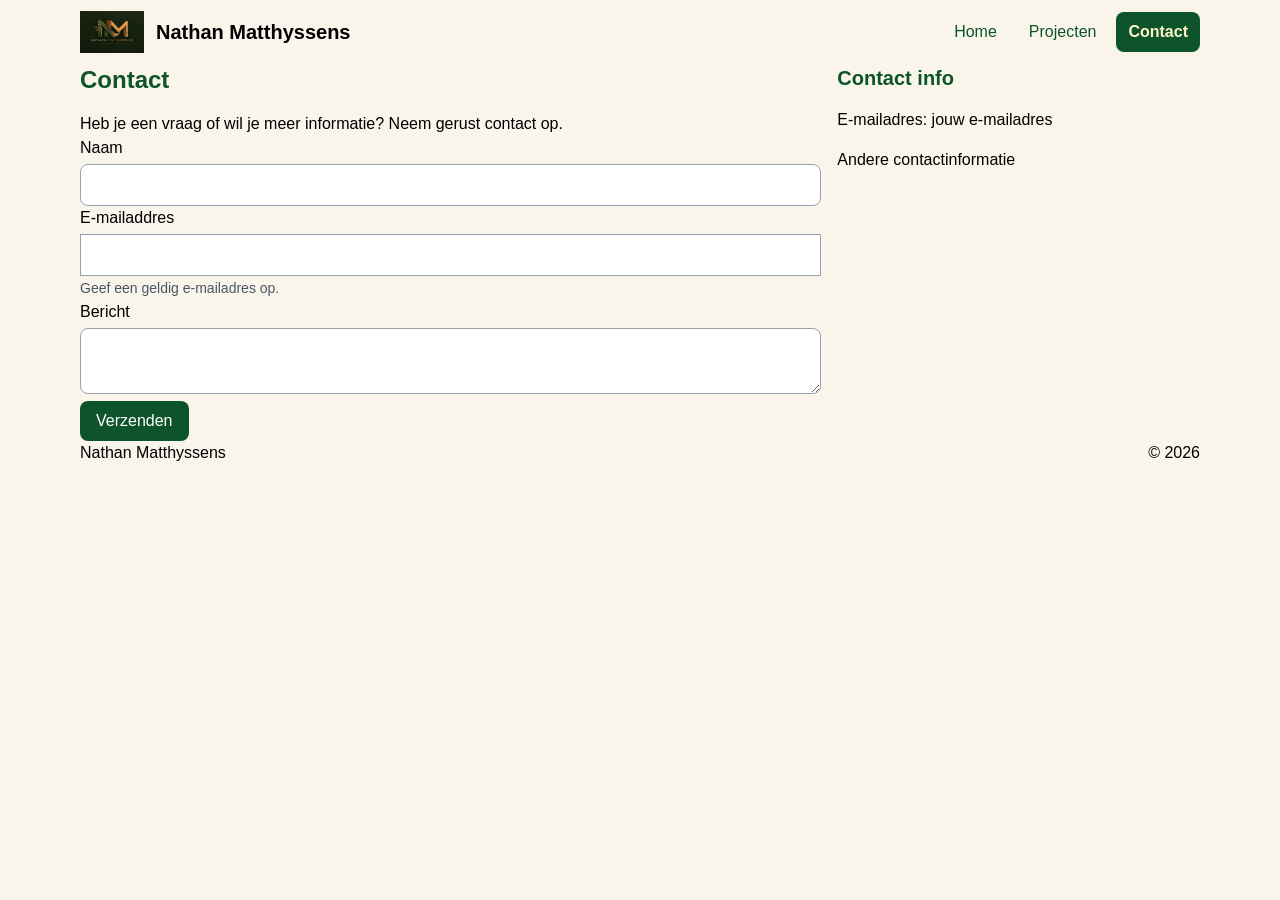
==== contact.html @ 35c9201e "Eerste versie van mijn portfolio" ====
<!DOCTYPE html>
<html lang="nl-BE">

<head>
    <meta charset="UTF-8">
    <meta name="viewport" content="width=device-width, initial-scale=1.0">
    <meta name="description" content="Neem contact op met Nathan Matthyssens voor vragen over projecten, netwerkbeheer of mogelijke samenwerkingen.">
    <title>Contact - Nathan Matthyssens</title>
    <link rel="stylesheet" href="css/tailwind.css">
    <link rel="stylesheet" href="css/style.css">
</head>

<body class="font-sans">
    <div class="max-w-6xl mx-auto px-4">
        <header class="flex flex-col md:items-center md:justify-between gap-4 md:flex-row">
            <div class="flex items-center gap-3">
                <img src="images/logo.png" alt="Logo portfolio" width="64" height="64" class="size-16 object-contain">
                <h1 class="text-xl font-bold">Nathan Matthyssens</h1>
            </div>

            <input type="checkbox" id="menu-knop" class="peer sr-only">

            <label for="menu-knop" class="rounded-lg border border-green-900 text-green-900 px-3 py-2 md:hidden">
                Menu
            </label>
            <nav class="hidden w-full peer-checked:block md:block md:w-auto">
                <ul class="flex flex-col md:flex-row md:gap-2">
                    <li>
                        <a href="index.html"
                            class="block px-3 py-2 rounded-lg text-green-900 hover:bg-amber-100">Home</a>
                    </li>
                    <li>
                        <a href="portfolio.html"
                            class="block px-3 py-2 rounded-lg text-green-900 hover:bg-amber-100">Projecten</a>
                    </li>
                    <li>
                        <a href="contact.html" aria-current="page"
                            class="block px-3 py-2 rounded-lg text-amber-100 bg-green-900 font-semibold">Contact</a>
                    </li>
                </ul>
            </nav>
        </header>

        <div class="grid grid-cols-1 md:grid-cols-3 gap-4">
            <main class="md:col-span-2">
                <h2 class="text-2xl font-bold text-green-900">Contact</h2>

                <p class="mt-4">
                    Heb je een vraag of wil je meer informatie?
                    Neem gerust contact op.
                </p>

                <form action="#" method="get">
                    <p>
                        <label for="naam" class="block">Naam</label>
                        <input type="text" id="naam" name="naam" required autocomplete="name" class="mt-1 w-full rounded-lg border border-gray-400 bg-white px-3 py-2">
                    </p>

                    <p>
                        <label for="email" class="block">E-mailaddres</label>
                        <input type="email" id="email" name="email" class="mt-1 w-full border border-gray-400 bg-white px-3 py-2 peer" required autocomplete="email" aria-describedby="email-hulp">

                        <span id="email-hulp" class="text-sm text-gray-600">Geef een geldig e-mailadres op.</span>

                        <span class="hidden text-sm text-red-700 peer-user-invalid:block">Vul een geldig e-mailadres in.</span>
                    </p>

                    <p>
                        <label for="bericht" class="block">Bericht</label>
                        <textarea name="bericht" id="bericht" class="mt-1 w-full border border-gray-400 rounded-lg bg-white px-3 py-2 peer" required></textarea>

                        <span class="hidden text-sm text-red-700 peer-user-invalid:block">Vul je bericht in.</span>
                    </p>
                </form>

                <button type="submit" class="rounded-lg bg-green-900 px-4 py-2 text-white hover:bg-green-800">Verzenden</button>

                <form action="#" method="get" class="grid gap-4"></form>
            </main>

            <aside>
                <h2 class="font-bold text-xl text-green-900">Contact info</h2>

                <p class="mt-4">E-mailadres: jouw e-mailadres</p>
                <p class="mt-4">Andere contactinformatie</p>
            </aside>
        </div>

        <footer class="flex flex-col md:flex-row md:items-center md:justify-between gap-4">
            <p>Nathan Matthyssens</p>

            <p>&copy; 2026</p>
        </footer>
    </div>
</body>

</html>
---- css/style.css ----
body{
    background-color: #f9f5eb;
}
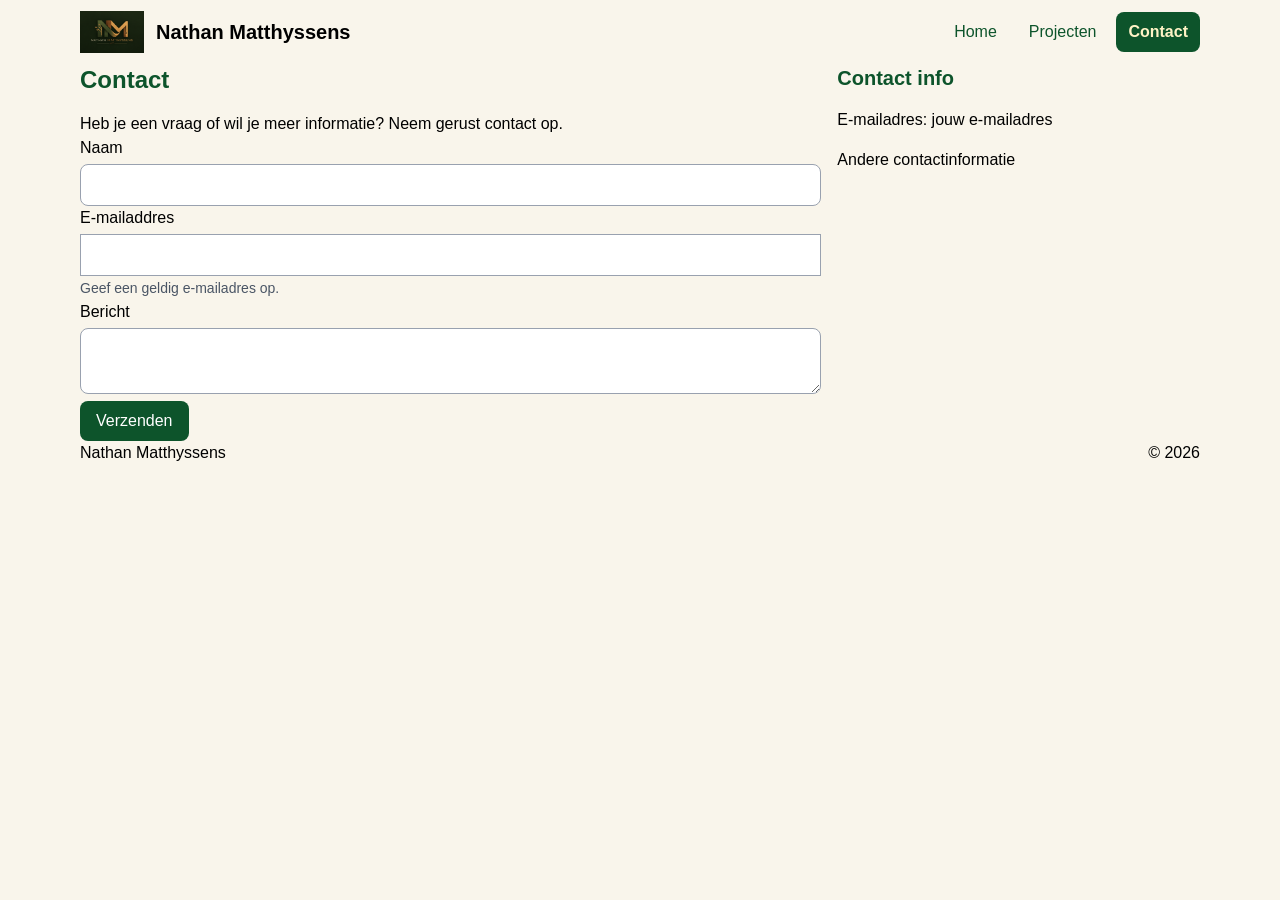
==== commit 873bf845: "Contactformulier aangepast voor netlify" ====
--- a/contact.html
+++ b/contact.html
@@ -50,7 +50,7 @@
                     Neem gerust contact op.
                 </p>
 
-                <form action="#" method="get">
+                <form name="contact" method="post" data-netlify="true">
                     <p>
                         <label for="naam" class="block">Naam</label>
                         <input type="text" id="naam" name="naam" required autocomplete="name" class="mt-1 w-full rounded-lg border border-gray-400 bg-white px-3 py-2">
@@ -71,11 +71,10 @@
 
                         <span class="hidden text-sm text-red-700 peer-user-invalid:block">Vul je bericht in.</span>
                     </p>
+
+                    <button type="submit" class="rounded-lg bg-green-900 px-4 py-2 text-white hover:bg-green-800">Verzenden</button>
                 </form>
 
-                <button type="submit" class="rounded-lg bg-green-900 px-4 py-2 text-white hover:bg-green-800">Verzenden</button>
-
-                <form action="#" method="get" class="grid gap-4"></form>
             </main>
 
             <aside>
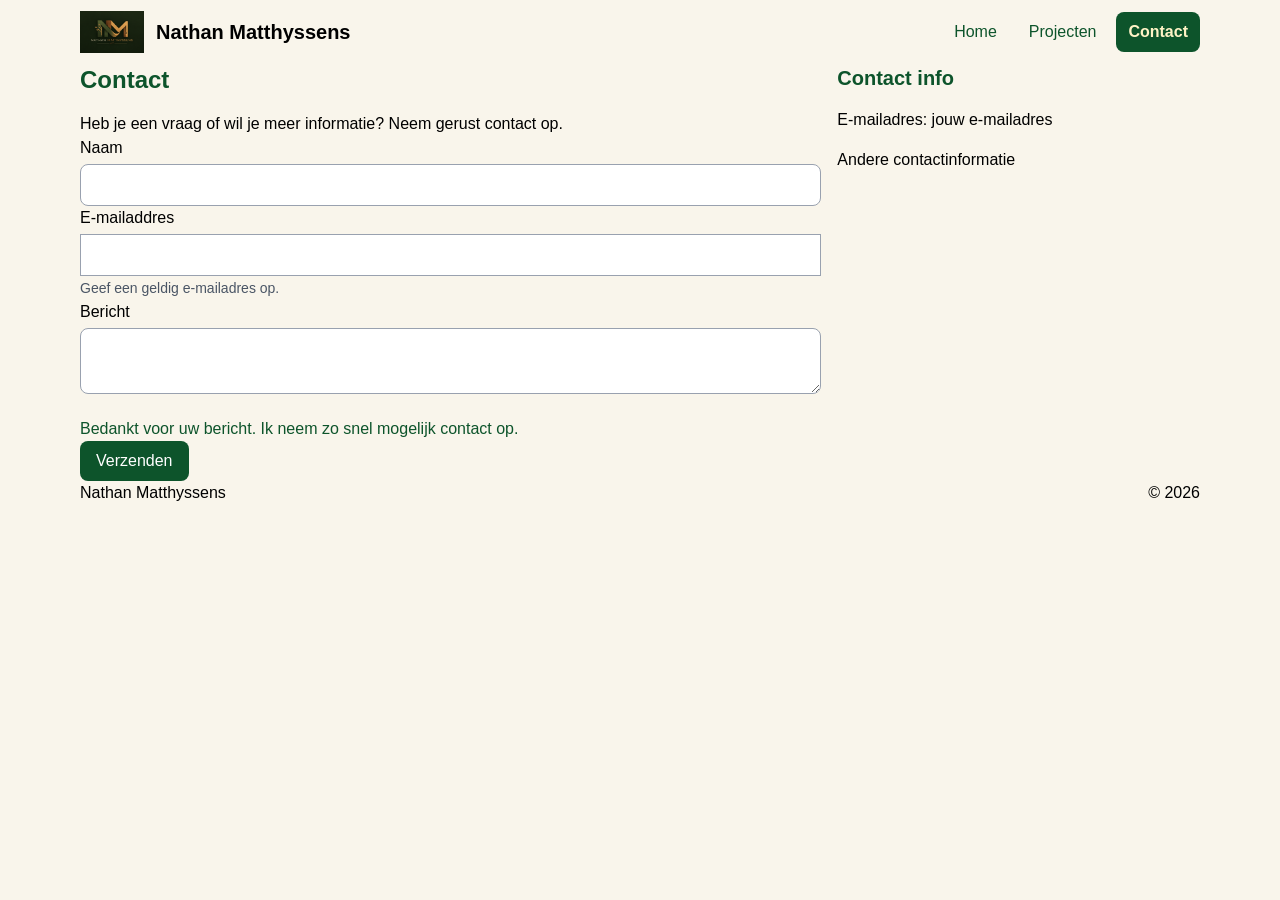
==== commit f54d4be5: "contact pagina uitgebreid" ====
--- a/contact.html
+++ b/contact.html
@@ -68,10 +68,13 @@
                     <p>
                         <label for="bericht" class="block">Bericht</label>
                         <textarea name="bericht" id="bericht" class="mt-1 w-full border border-gray-400 rounded-lg bg-white px-3 py-2 peer" required></textarea>
-
+                    
                         <span class="hidden text-sm text-red-700 peer-user-invalid:block">Vul je bericht in.</span>
                     </p>
 
+                    <p class="mt-4 rounded-lg bg-amber-100 text-green-900 py-4">
+                        Bedankt voor uw bericht. Ik neem zo snel mogelijk contact op.
+                    </p>
                     <button type="submit" class="rounded-lg bg-green-900 px-4 py-2 text-white hover:bg-green-800">Verzenden</button>
                 </form>
 
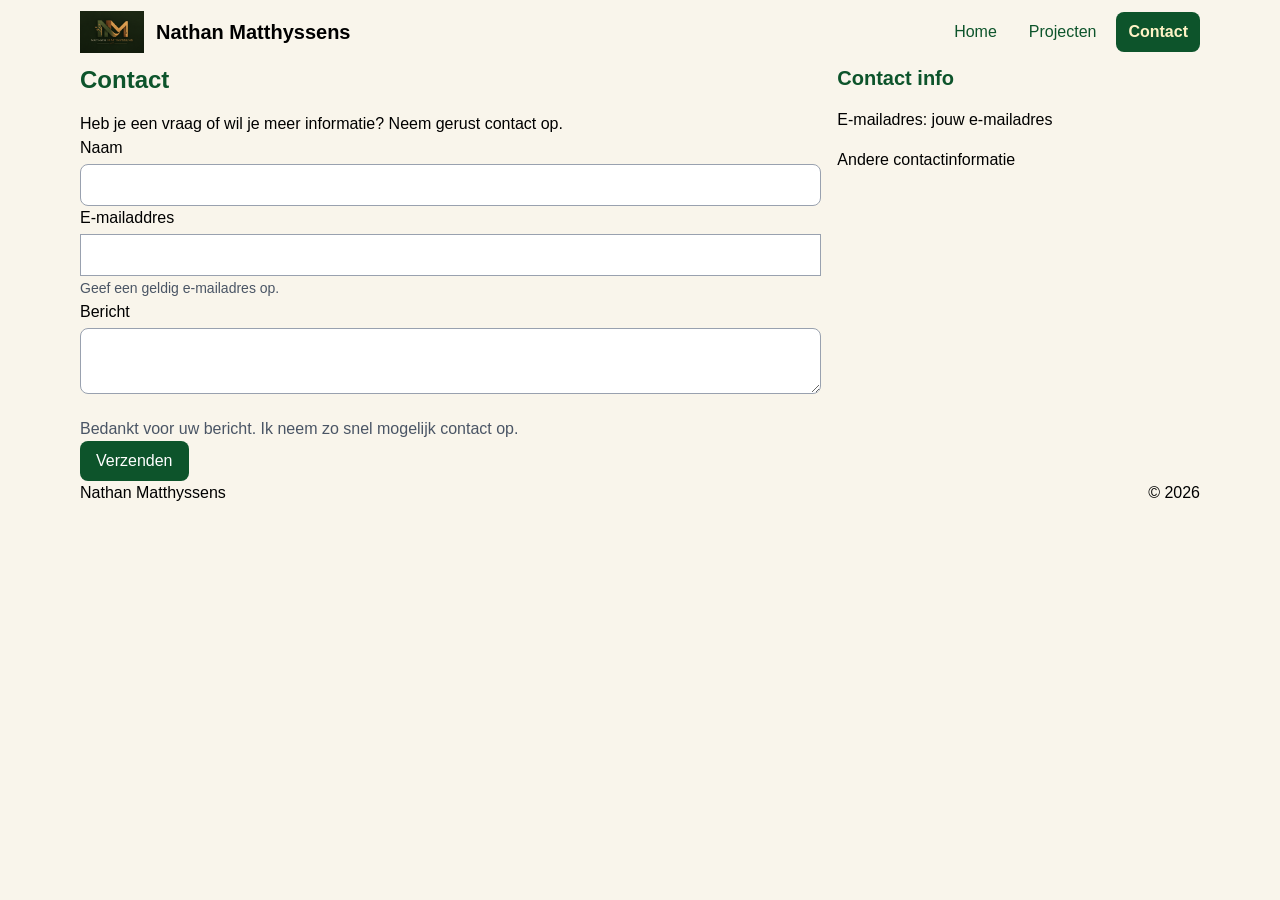
==== commit 24df7711: "aanpassing contact" ====
--- a/contact.html
+++ b/contact.html
@@ -72,7 +72,7 @@
                         <span class="hidden text-sm text-red-700 peer-user-invalid:block">Vul je bericht in.</span>
                     </p>
 
-                    <p class="mt-4 rounded-lg bg-amber-100 text-green-900 py-4">
+                    <p class="mt-4 text-gray-600">
                         Bedankt voor uw bericht. Ik neem zo snel mogelijk contact op.
                     </p>
                     <button type="submit" class="rounded-lg bg-green-900 px-4 py-2 text-white hover:bg-green-800">Verzenden</button>
